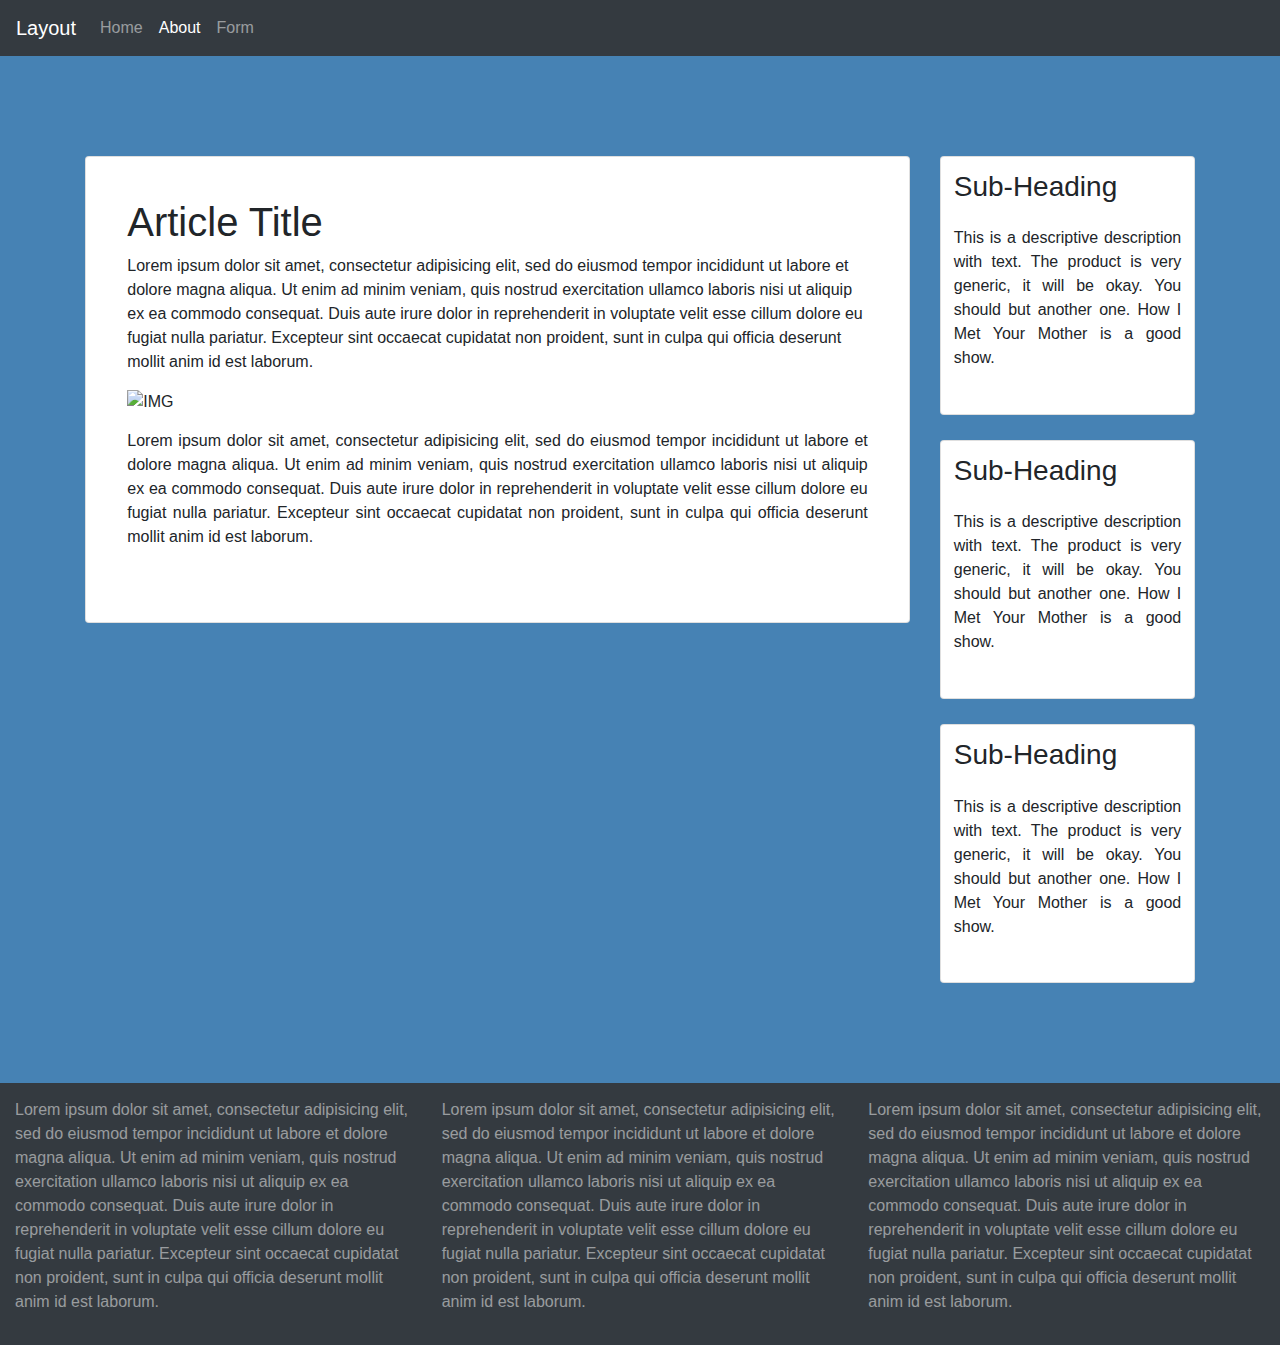
==== html/about.html @ a754f97a "completed assignment" ====
<!DOCTYPE html>
<html lang="en" dir="ltr">
  <head>
    <meta charset="utf-8">
    <title>Layout - About</title>

    <!-- attach bootstrap 4 css -->
    <link rel="stylesheet" href="https://maxcdn.bootstrapcdn.com/bootstrap/4.0.0/css/bootstrap.min.css" integrity="sha384-Gn5384xqQ1aoWXA+058RXPxPg6fy4IWvTNh0E263XmFcJlSAwiGgFAW/dAiS6JXm" crossorigin="anonymous">

    <!-- attach own css -->
    <link rel="stylesheet" href="../css/main.css">
  </head>
  <body>
    <header>
      <div class="row">
        <div class="col-md-12">
          <nav class="navbar navbar-expand-lg navbar-dark bg-dark">
            <a class="navbar-brand" href="./index.html">Layout</a>
            <button class="navbar-toggler" type="button" data-toggle="collapse" data-target="#navbarNav" aria-controls="navbarNav" aria-expanded="false" aria-label="Toggle navigation">
              <span class="navbar-toggler-icon"></span>
            </button>
            <div class="collapse navbar-collapse" id="navbarNav">
              <ul class="navbar-nav">
                <li class="nav-item">
                  <a class="nav-link" href="./index.html">Home <span class="sr-only">(current)</span></a>
                </li>
                <li class="nav-item active">
                  <a class="nav-link" href="./html/about.html">About</a>
                </li>
                <li class="nav-item">
                  <a class="nav-link" href="./html/form.html">Form</a>
                </li>
              </ul>
            </div>
          </nav>
        </div>
      </div>
    </header>

    <main>
      <div class="container">
        <div class="row">
          <div class="col-md-9">
            <div class="card">
              <h1>Article Title</h1>
              <p>Lorem ipsum dolor sit amet, consectetur adipisicing elit, sed do eiusmod tempor incididunt ut labore et dolore magna aliqua. Ut enim ad minim veniam, quis nostrud exercitation ullamco laboris nisi ut aliquip ex ea commodo consequat. Duis aute irure dolor in reprehenderit in voluptate velit esse cillum dolore eu fugiat nulla pariatur. Excepteur sint occaecat cupidatat non proident, sunt in culpa qui officia deserunt mollit anim id est laborum.</p>
              <img src="http://placehold.it/800x200" alt="IMG" class="card-image">
              <div class="card-text">
              <p>Lorem ipsum dolor sit amet, consectetur adipisicing elit, sed do eiusmod tempor incididunt ut labore et dolore magna aliqua. Ut enim ad minim veniam, quis nostrud exercitation ullamco laboris nisi ut aliquip ex ea commodo consequat. Duis aute irure dolor in reprehenderit in voluptate velit esse cillum dolore eu fugiat nulla pariatur. Excepteur sint occaecat cupidatat non proident, sunt in culpa qui officia deserunt mollit anim id est laborum.</p>
              </div>
            </div> <!--ends card 1 -->
          </div> <!--ends col 4 for card 1 -->

          <div class="col-md-3">
            <div class="card">
              <div class="card-text">
                <h3>Sub-Heading</h3>
                <p>This is a descriptive description with text. The product is very generic, it will be okay. You should but another one. How I Met Your Mother is a good show.</p>
              </div>
            </div> <!--ends card 1 -->

              <div class="card">
                <div class="card-text">
                  <h3>Sub-Heading</h3>
                  <p>This is a descriptive description with text. The product is very generic, it will be okay. You should but another one. How I Met Your Mother is a good show.</p>
                </div>
              </div>

              <div class="card">
                <div class="card-text">
                  <h3>Sub-Heading</h3>
                  <p>This is a descriptive description with text. The product is very generic, it will be okay. You should but another one. How I Met Your Mother is a good show.</p>
                </div>
              </div> <!--ends card 1 -->
            </div> <!--ends col 3 -->

    </main>

    <footer>
      <div class="row">
        <div class="col-md-4">
          <p>Lorem ipsum dolor sit amet, consectetur adipisicing elit, sed do eiusmod tempor incididunt ut labore et dolore magna aliqua. Ut enim ad minim veniam, quis nostrud exercitation ullamco laboris nisi ut aliquip ex ea commodo consequat. Duis aute irure dolor in reprehenderit in voluptate velit esse cillum dolore eu fugiat nulla pariatur. Excepteur sint occaecat cupidatat non proident, sunt in culpa qui officia deserunt mollit anim id est laborum.</p>
        </div> <!--ends col 4 -->
        <div class="col-md-4">
          <p>Lorem ipsum dolor sit amet, consectetur adipisicing elit, sed do eiusmod tempor incididunt ut labore et dolore magna aliqua. Ut enim ad minim veniam, quis nostrud exercitation ullamco laboris nisi ut aliquip ex ea commodo consequat. Duis aute irure dolor in reprehenderit in voluptate velit esse cillum dolore eu fugiat nulla pariatur. Excepteur sint occaecat cupidatat non proident, sunt in culpa qui officia deserunt mollit anim id est laborum.</p>
        </div> <!--ends col 4 -->
        <div class="col-md-4">
          <p>Lorem ipsum dolor sit amet, consectetur adipisicing elit, sed do eiusmod tempor incididunt ut labore et dolore magna aliqua. Ut enim ad minim veniam, quis nostrud exercitation ullamco laboris nisi ut aliquip ex ea commodo consequat. Duis aute irure dolor in reprehenderit in voluptate velit esse cillum dolore eu fugiat nulla pariatur. Excepteur sint occaecat cupidatat non proident, sunt in culpa qui officia deserunt mollit anim id est laborum.</p>
        </div>  <!-- ends col 4 -->
      </div> <!-- ends row for footer -->

    </footer>


    <!-- attach bootstrap 4 js -->
    <script src="https://code.jquery.com/jquery-3.2.1.slim.min.js" integrity="sha384-KJ3o2DKtIkvYIK3UENzmM7KCkRr/rE9/Qpg6aAZGJwFDMVNA/GpGFF93hXpG5KkN" crossorigin="anonymous"></script>
    <script src="https://cdnjs.cloudflare.com/ajax/libs/popper.js/1.12.9/umd/popper.min.js" integrity="sha384-ApNbgh9B+Y1QKtv3Rn7W3mgPxhU9K/ScQsAP7hUibX39j7fakFPskvXusvfa0b4Q" crossorigin="anonymous"></script>
    <script src="https://maxcdn.bootstrapcdn.com/bootstrap/4.0.0/js/bootstrap.min.js" integrity="sha384-JZR6Spejh4U02d8jOt6vLEHfe/JQGiRRSQQxSfFWpi1MquVdAyjUar5+76PVCmYl" crossorigin="anonymous"></script>
  </body>
</html>
---- css/main.css ----
body {
  background-color: steelblue;
  overflow-x: hidden;
}

.container>.row {
  margin-top:75px;
}

.card {
  padding: 5%;
  margin-top: 25px;
}

.card-img {
  display: block;
  margin: 25px auto;
  width: 100%;
  border-radius: 5px;
}

.card-title {
  font-size: 130%;
  font-weight: bold;
}

.card-subtitle {
  font-size: 90%;
  font-style: italic;
}

.card-text>p {
  text-align: justify;
  padding: 15px 0px;
}

.btn {
  display: block;
  width: 80%;
  margin: 15px auto;
}

.description {
  margin: 30% auto;
  background-color: rgba(255, 255, 255, 0.6);
  padding: 25px;
  border-radius: 25px;
}

.center-img {
  display: block;
  margin: 25px auto;
  width: 85%;
}

footer {
  margin-top: 100px;
  padding: 15px;
  background-color: #343a40!important;
}

footer p {
  color: rgba(255, 255, 255, 0.5);
}
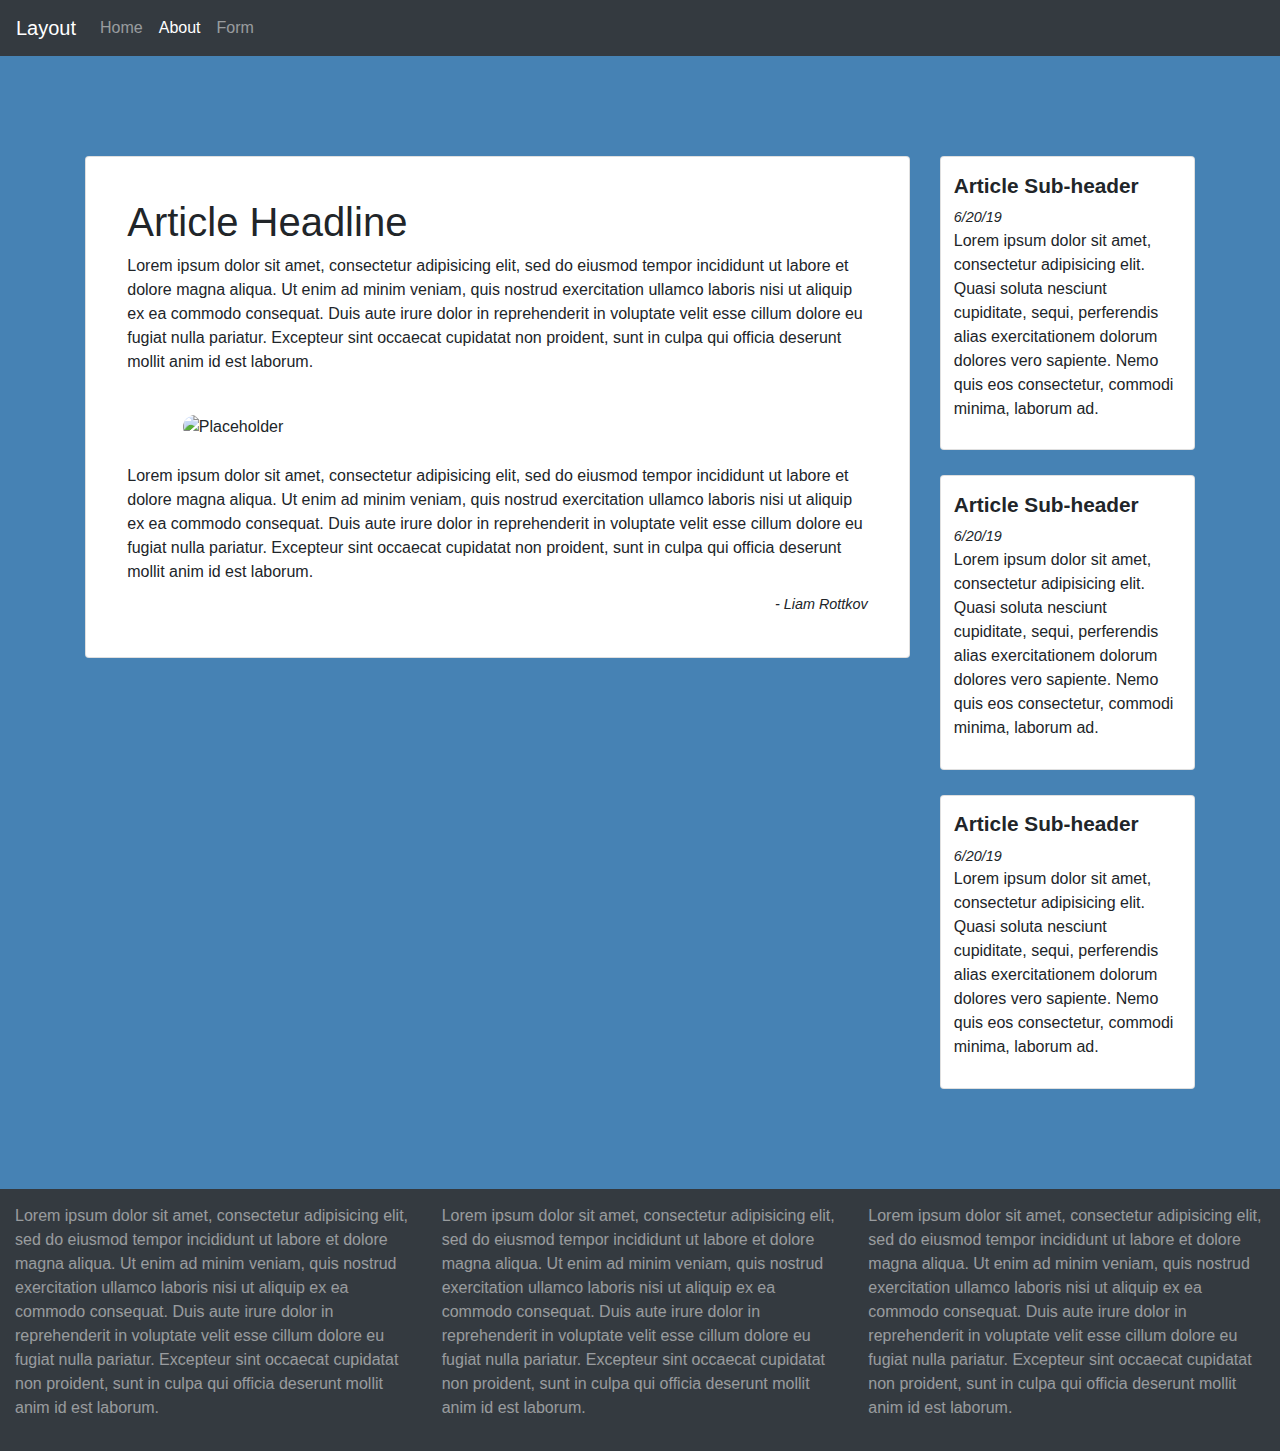
==== commit dad13a85: "about page completed, TODO: form page" ====
--- a/html/about.html
+++ b/html/about.html
@@ -15,20 +15,20 @@
       <div class="row">
         <div class="col-md-12">
           <nav class="navbar navbar-expand-lg navbar-dark bg-dark">
-            <a class="navbar-brand" href="./index.html">Layout</a>
+            <a class="navbar-brand" href="../index.html">Layout</a>
             <button class="navbar-toggler" type="button" data-toggle="collapse" data-target="#navbarNav" aria-controls="navbarNav" aria-expanded="false" aria-label="Toggle navigation">
               <span class="navbar-toggler-icon"></span>
             </button>
             <div class="collapse navbar-collapse" id="navbarNav">
               <ul class="navbar-nav">
                 <li class="nav-item">
-                  <a class="nav-link" href="./index.html">Home <span class="sr-only">(current)</span></a>
+                  <a class="nav-link" href="../index.html">Home <span class="sr-only">(current)</span></a>
                 </li>
                 <li class="nav-item active">
-                  <a class="nav-link" href="./html/about.html">About</a>
+                  <a class="nav-link" href="./about.html">About</a>
                 </li>
                 <li class="nav-item">
-                  <a class="nav-link" href="./html/form.html">Form</a>
+                  <a class="nav-link" href="./form.html">Form</a>
                 </li>
               </ul>
             </div>
@@ -42,38 +42,36 @@
         <div class="row">
           <div class="col-md-9">
             <div class="card">
-              <h1>Article Title</h1>
+
+
+              <h1>Article Headline</h1>
               <p>Lorem ipsum dolor sit amet, consectetur adipisicing elit, sed do eiusmod tempor incididunt ut labore et dolore magna aliqua. Ut enim ad minim veniam, quis nostrud exercitation ullamco laboris nisi ut aliquip ex ea commodo consequat. Duis aute irure dolor in reprehenderit in voluptate velit esse cillum dolore eu fugiat nulla pariatur. Excepteur sint occaecat cupidatat non proident, sunt in culpa qui officia deserunt mollit anim id est laborum.</p>
-              <img src="http://placehold.it/800x200" alt="IMG" class="card-image">
-              <div class="card-text">
+              <img src="http://placehold.it/800x150" alt="Placeholder" class="center-img">
               <p>Lorem ipsum dolor sit amet, consectetur adipisicing elit, sed do eiusmod tempor incididunt ut labore et dolore magna aliqua. Ut enim ad minim veniam, quis nostrud exercitation ullamco laboris nisi ut aliquip ex ea commodo consequat. Duis aute irure dolor in reprehenderit in voluptate velit esse cillum dolore eu fugiat nulla pariatur. Excepteur sint occaecat cupidatat non proident, sunt in culpa qui officia deserunt mollit anim id est laborum.</p>
-              </div>
-            </div> <!--ends card 1 -->
-          </div> <!--ends col 4 for card 1 -->
+              <p class="card-subtitle author">- Liam Rottkov</p>
+            </div> <!--ends card-->
+          </div> <!--end col 9-->
 
           <div class="col-md-3">
+            <!-- .card>.card-title+.card-subtitle+p -->
             <div class="card">
-              <div class="card-text">
-                <h3>Sub-Heading</h3>
-                <p>This is a descriptive description with text. The product is very generic, it will be okay. You should but another one. How I Met Your Mother is a good show.</p>
-              </div>
-            </div> <!--ends card 1 -->
-
-              <div class="card">
-                <div class="card-text">
-                  <h3>Sub-Heading</h3>
-                  <p>This is a descriptive description with text. The product is very generic, it will be okay. You should but another one. How I Met Your Mother is a good show.</p>
-                </div>
-              </div>
-
-              <div class="card">
-                <div class="card-text">
-                  <h3>Sub-Heading</h3>
-                  <p>This is a descriptive description with text. The product is very generic, it will be okay. You should but another one. How I Met Your Mother is a good show.</p>
-                </div>
-              </div> <!--ends card 1 -->
-            </div> <!--ends col 3 -->
-
+              <div class="card-title">Article Sub-header</div>
+              <div class="card-subtitle">6/20/19</div>
+              <p>Lorem ipsum dolor sit amet, consectetur adipisicing elit. Quasi soluta nesciunt cupiditate, sequi, perferendis alias exercitationem dolorum dolores vero sapiente. Nemo quis eos consectetur, commodi minima, laborum ad. </p>
+            </div> <!--ends card 1-->
+            <div class="card">
+              <div class="card-title">Article Sub-header</div>
+              <div class="card-subtitle">6/20/19</div>
+              <p>Lorem ipsum dolor sit amet, consectetur adipisicing elit. Quasi soluta nesciunt cupiditate, sequi, perferendis alias exercitationem dolorum dolores vero sapiente. Nemo quis eos consectetur, commodi minima, laborum ad. </p>
+            </div> <!--ends card 2-->
+            <div class="card">
+              <div class="card-title">Article Sub-header</div>
+              <div class="card-subtitle">6/20/19</div>
+              <p>Lorem ipsum dolor sit amet, consectetur adipisicing elit. Quasi soluta nesciunt cupiditate, sequi, perferendis alias exercitationem dolorum dolores vero sapiente. Nemo quis eos consectetur, commodi minima, laborum ad. </p>
+            </div> <!--ends card 3-->
+          </div> <!--ends col 3 -->
+        </div> <!-- ends row-->
+      </div> <!--ends container-->
     </main>
 
     <footer>
--- a/css/main.css
+++ b/css/main.css
@@ -51,6 +51,7 @@
   display: block;
   margin: 25px auto;
   width: 85%;
+  border-radius: 25px;
 }
 
 footer {
@@ -62,3 +63,6 @@
 footer p {
   color: rgba(255, 255, 255, 0.5);
 }
+ .author {
+   text-align: right;
+ }
